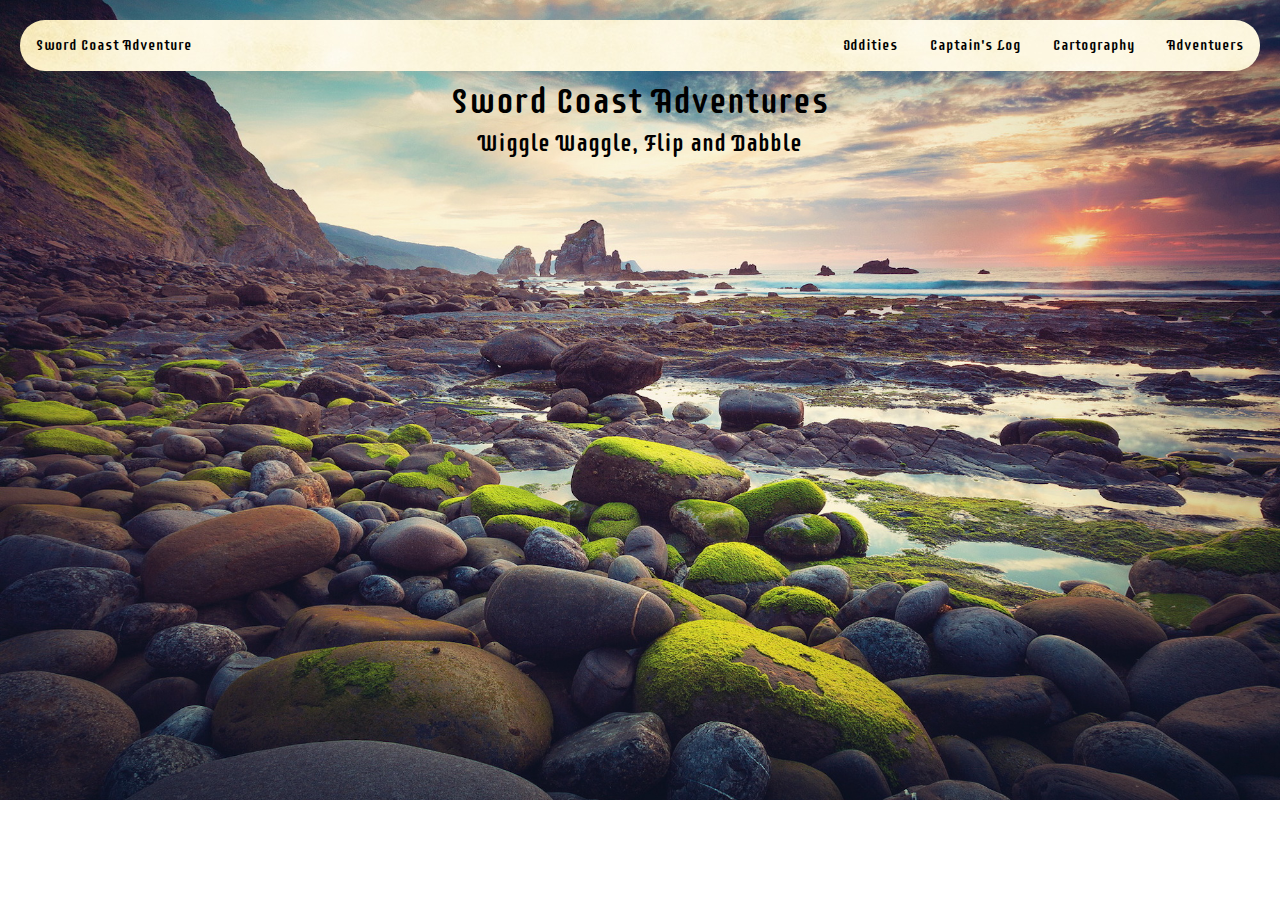
==== index.html @ e0d10968 "updating links" ====
<!DOCTYPE html>
<html>
	<head>
            <!-- <link rel="icon" href="assets/images/firework.ico" type="image/x-icon"/> -->

		<meta name="viewport" content="width=device-width, initial-scale=1">
        <meta charset="UTF-8">
        <meta name="viewport" content="width=device-width, initial-scale=1">
		<title>Sword Coast Adventure</title>
		<!-- Bootstrap -->
  
  <link rel="stylesheet" href="https://maxcdn.bootstrapcdn.com/bootstrap/3.3.7/css/bootstrap.min.css">
  <link rel="stylesheet" href="https://www.w3schools.com/w3css/4/w3.css">
  <script src="https://ajax.googleapis.com/ajax/libs/jquery/3.2.1/jquery.min.js"></script>
  <script src="https://maxcdn.bootstrapcdn.com/bootstrap/3.3.7/js/bootstrap.min.js"></script>
		<!-- CSS -->
    <link rel="stylesheet" href="assets/css/style.css" type="text/css">

		<!-- GOOGLEFONTS -->
		<link href="https://fonts.googleapis.com/css?family=Supermercado+One" rel="stylesheet">

	</head>
	<body>
        <div id="navbar">
                <ul>
                        <li><a href="index.html">Sword Coast Adventure</a></li>
                        <li style="float:right"><a href="adventures.html">Adventuers</a></li>
                        <li style="float:right"><a href="cartography.html">Cartography</a></li>
                        <li style="float:right"><a href="captainslog.html">Captain's Log</a></li>
                        <li style="float:right"><a href="Oddities.html">Oddities</a></li>
                      </ul>
                      
    </div>

    <div class="welcome">
        <h1>Sword Coast Adventures</h1>
        <h3>Wiggle Waggle, Flip and Dabble</h3>
    </div>

</body>
</html>
---- assets/css/style.css ----
ul {
    list-style-type: none;
    margin: 0;
    padding: 0;
    overflow: hidden;
    background: url(../images/parchment2.jpg);
    border-radius:25px;
}

li {
    float: left;
}

li a {
    display: block;
    color: black;
    font-family: 'Supermercado One', cursive;
    text-align: center;
    padding: 14px 16px;
    text-decoration: none;
}

li a:hover:not(.active) {
    background-color: rgb(196, 170, 55);
    color: black;
}

.active {
    background-color: #4CAF50;
}

body {
    padding: 20px;
    background: url(../images/home.jpg) left top no-repeat;
    background-size: cover;
}

.welcome {
    text-align:center;
    color:black;
}

h1, h3 {
    font-family: 'Supermercado One', cursive;
}
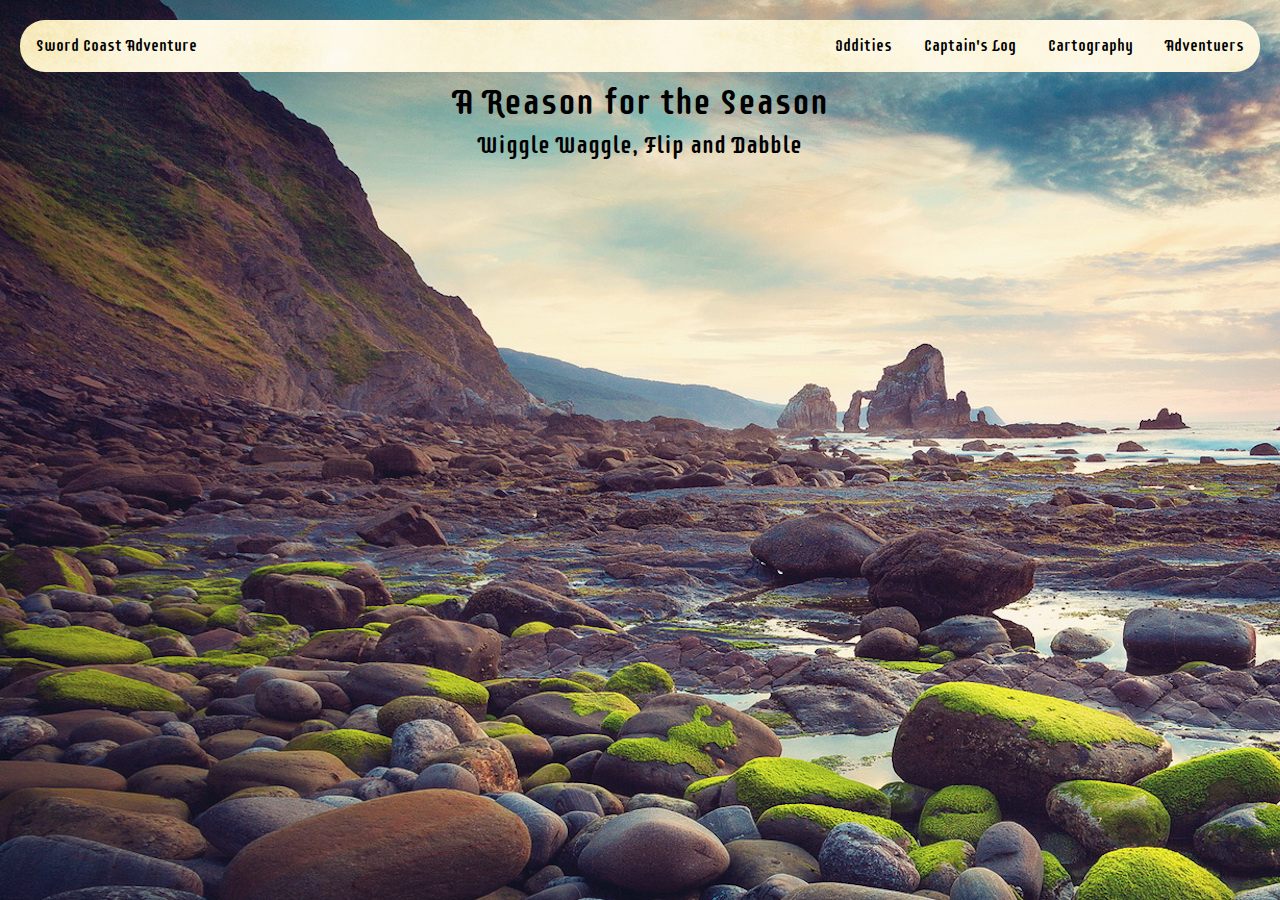
==== commit 3d618124: "Updating name" ====
--- a/index.html
+++ b/index.html
@@ -33,7 +33,7 @@
     </div>
 
     <div class="welcome">
-        <h1>Sword Coast Adventures</h1>
+        <h1>A Reason for the Season</h1>
         <h3>Wiggle Waggle, Flip and Dabble</h3>
     </div>
 
--- a/assets/css/style.css
+++ b/assets/css/style.css
@@ -2,6 +2,7 @@
     list-style-type: none;
     margin: 0;
     padding: 0;
+    font-size: 16px;
     overflow: hidden;
     background: url(../images/parchment2.jpg);
     border-radius:25px;
@@ -30,9 +31,10 @@
 }
 
 body {
-    padding: 20px;
+    background-size: cover;
     background: url(../images/home.jpg) left top no-repeat;
-    background-size: cover;
+    padding:20px
+   
 }
 
 .welcome {
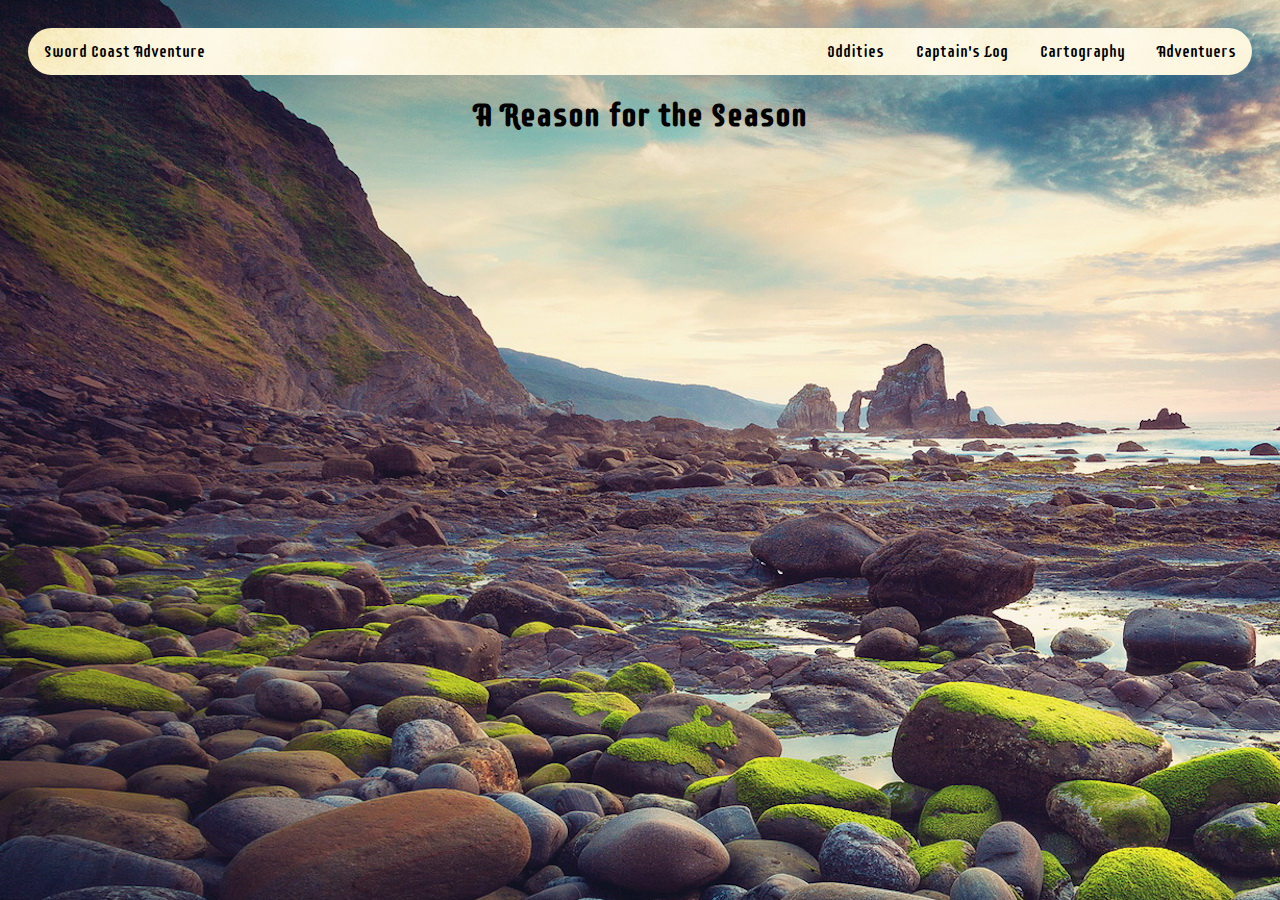
==== commit 7d20b1c7: "Fixing spelling error" ====
--- a/index.html
+++ b/index.html
@@ -7,12 +7,8 @@
         <meta charset="UTF-8">
         <meta name="viewport" content="width=device-width, initial-scale=1">
 		<title>Sword Coast Adventure</title>
-		<!-- Bootstrap -->
   
-  <link rel="stylesheet" href="https://maxcdn.bootstrapcdn.com/bootstrap/3.3.7/css/bootstrap.min.css">
-  <link rel="stylesheet" href="https://www.w3schools.com/w3css/4/w3.css">
-  <script src="https://ajax.googleapis.com/ajax/libs/jquery/3.2.1/jquery.min.js"></script>
-  <script src="https://maxcdn.bootstrapcdn.com/bootstrap/3.3.7/js/bootstrap.min.js"></script>
+  
 		<!-- CSS -->
     <link rel="stylesheet" href="assets/css/style.css" type="text/css">
 
@@ -34,7 +30,7 @@
 
     <div class="welcome">
         <h1>A Reason for the Season</h1>
-        <h3>Wiggle Waggle, Flip and Dabble</h3>
+        <!-- <h3>Wiggle Waggle, Flip and Dabble</h3> -->
     </div>
 
 </body>
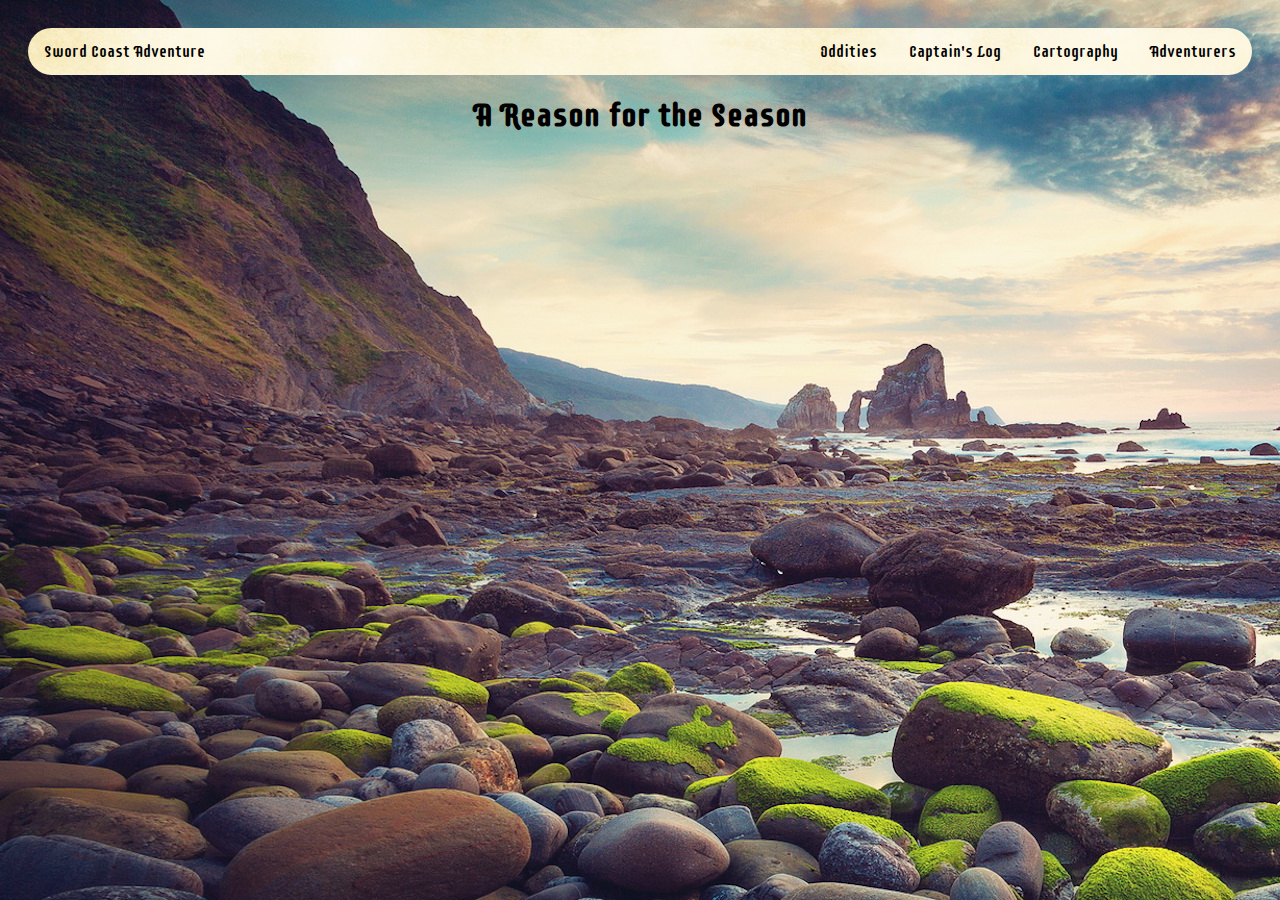
==== commit 36584485: "Updating adventuerers page" ====
--- a/index.html
+++ b/index.html
@@ -20,9 +20,13 @@
         <div id="navbar">
                 <ul>
                         <li><a href="index.html">Sword Coast Adventure</a></li>
-                        <li style="float:right"><a href="adventures.html">Adventuers</a></li>
+
+                        <li style="float:right"><a href="adventures.html">Adventurers</a></li>
+
                         <li style="float:right"><a href="cartography.html">Cartography</a></li>
+
                         <li style="float:right"><a href="captainslog.html">Captain's Log</a></li>
+
                         <li style="float:right"><a href="Oddities.html">Oddities</a></li>
                       </ul>
                       
--- a/assets/css/style.css
+++ b/assets/css/style.css
@@ -26,9 +26,6 @@
     color: black;
 }
 
-.active {
-    background-color: #4CAF50;
-}
 
 body {
     background-size: cover;
